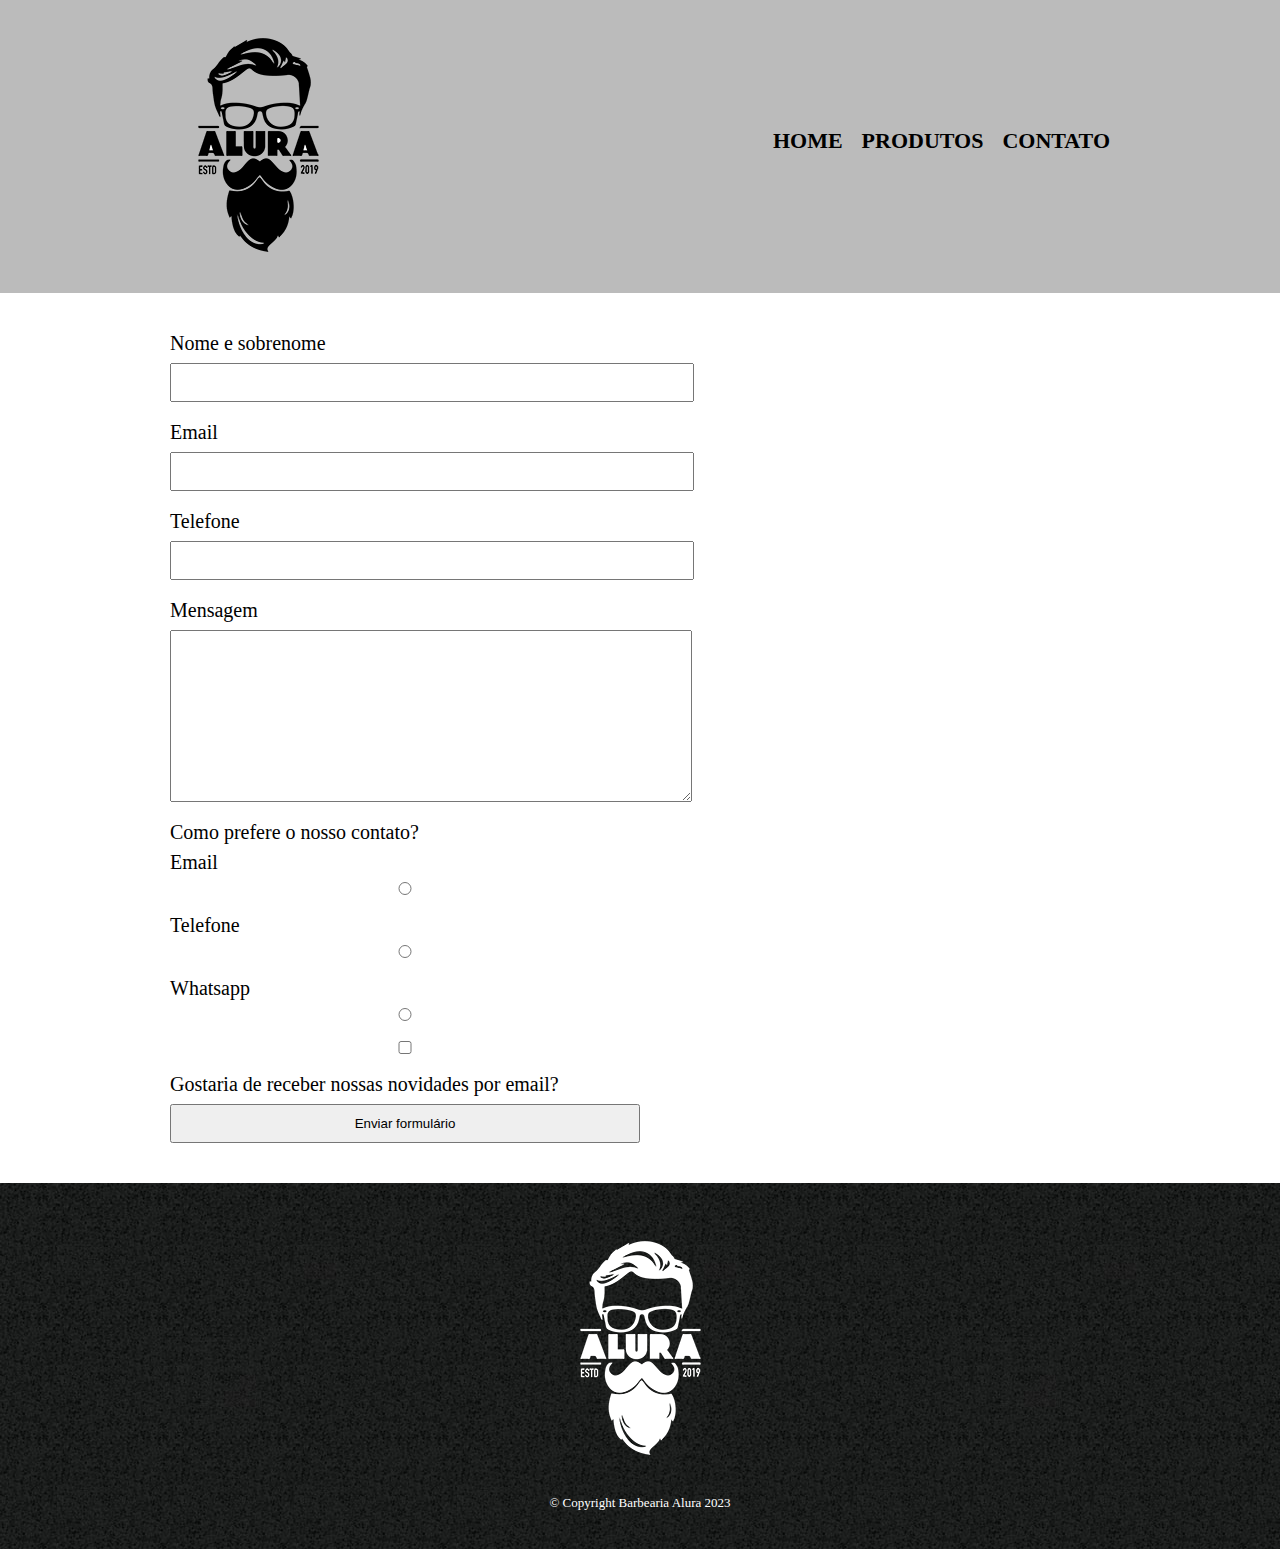
==== contato.html @ bd021522 "adiciona pagina de contato e produtos - refatora css" ====
<!DOCTYPE html>
<html>
    <head>
        <meta charset = "UTF-8">
        <title>Contato - Barbearia Alura</title>


        <link rel="stylesheet" href="reset.css">
        <link rel="stylesheet" href="style.css">
    </head>
    <body>
        <header>
        <div class="caixa">
            <h1><img src="logo.png"></h1>


            <nav>
                <ul>
                    <li><a href="index.html">Home</a></li>
                    <li><a href="produtos.html">Produtos</a></li>
                    <li><a href="contato.html">Contato</a></li>
                </ul>
            </nav>    
        </div>  
        </header>


        <main>
            <form>
                <label for="nomesobrenome">Nome e sobrenome</label>
                <input type="text" id="nomesobrenome">


                <label for="email">Email</label>
                <input type="text" id="email">


                <label for="telefone">Telefone</label>
                <input type="text" id="telefone">


                <label for="mensagem">Mensagem</label>
                <textarea cols="70" rows="10" id="mensagem"></textarea>
                <div>
                    <p>Como prefere o nosso contato?</p>
                    <label for="radio-email">Email</label>
                    <input type="radio" name="contato" value="email" id="radio-email">
   
                    <label for="radio-telefone">Telefone</label>
                    <input type="radio" name="contato" value="telefone" id="radio-telefone">
   
                    <label for=""radio-whatsapp">Whatsapp</label>
                    <input type="radio" name="contato" value="whatsapp" id="radio-whatsapp">
                </div>


                <label><input type="checkbox">Gostaria de receber nossas novidades por email?</label>


                <input type="submit" value="Enviar formulário">
            </form>
        </main>
        <footer>
            <img src="logo-branco.png">
            <p class="copyright">&copy; Copyright Barbearia Alura 2023</p>
        </footer>
    </body>
</html>
---- style.css ----
header {
    background: #BBBBBB;
    padding: 20px 0;
}


.caixa {
    position: relative;
    width: 940px;
    margin: 0 auto;
}


nav {
    position: absolute;
    top: 110px;
    right: 0;
}


nav li {
    display: inline;
    margin: 0 0 0 15px;
}


nav a {
    text-transform: uppercase;
    color: #000000;
    font-weight: bold;
    font-size: 22px;
    text-decoration: none;
}


nav a:hover {
    color:#C78C19;
    text-decoration: underline;
}


.produtos {
    width: 940px;
    margin: 0 auto;
    padding: 50px 0;
}


.produtos li {
    display: inline-block;
    text-align: center;
    width: 30%;
    vertical-align: top;
    margin: 0 1.5%;
    padding: 30px 20px;
    box-sizing: border-box;
    border: 2px solid #000000;
    border-radius: 10px;
}


.produtos li:hover {
    border-color: #C78C19;
}


.produtos li:active {
    border-color: #088C19;
}


.produtos li:hover h2 {
    font-size: 34px;
}


.produtos h2 {
    font-size: 30px;
    font-weight: bold;
}


.produto-descricao{
    font-size: 18px;
}


.produto-preco {
    font-size: 22px;
    font-weight: bold;
    margin-top: 10px;
}


footer {
    text-align: center;
    background: url("bg.jpg");
    padding: 40px 0;
}


.copyright {
    color: #FFFFFF;
    font-size: 13px;
    margin: 20px 0 0;
}


main {
    width: 940px;
    margin: 0 auto;
}


form {
    margin: 40px 0;
}


form label, form p {
    display: block;
    font-size: 20px;
    margin: 0 0 10px;
}


form input, form textarea {
    display: block;
    margin: 0 0 20px;
    padding: 10px 25px;
    width: 50%;
}
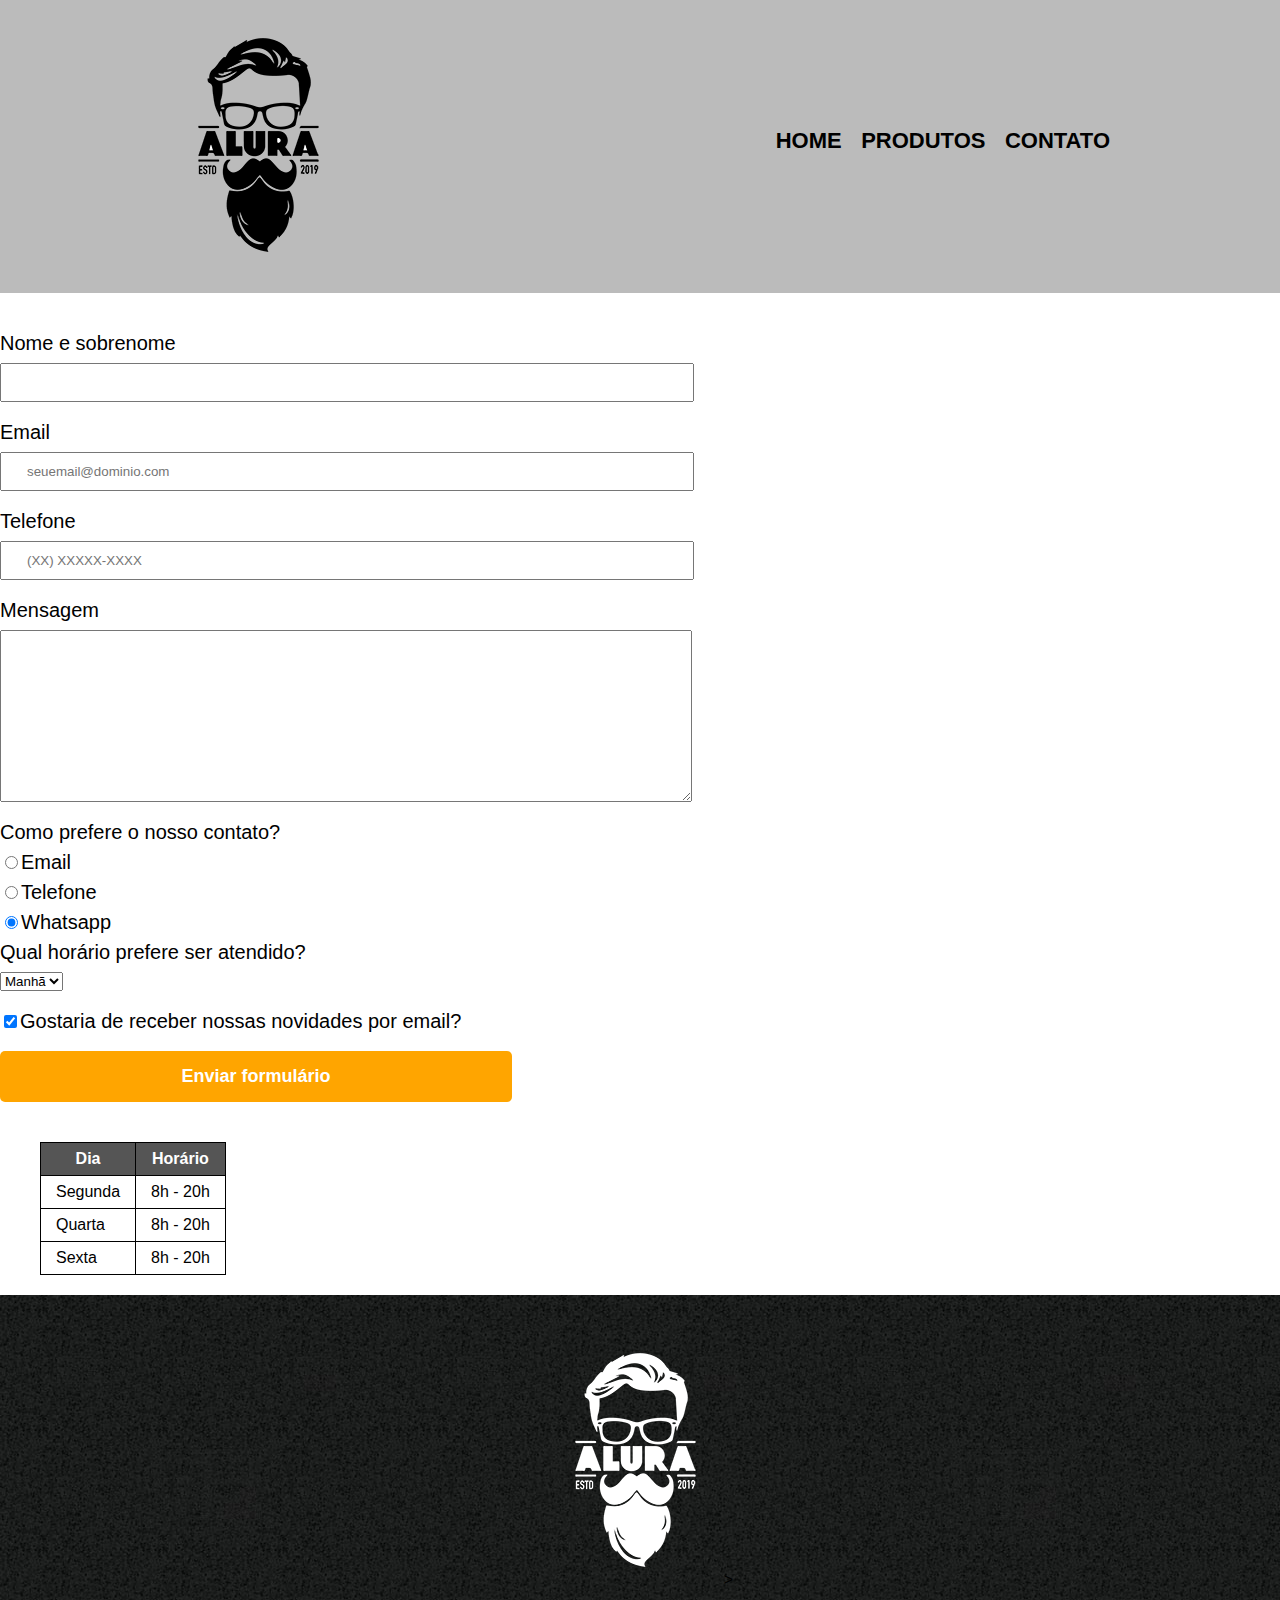
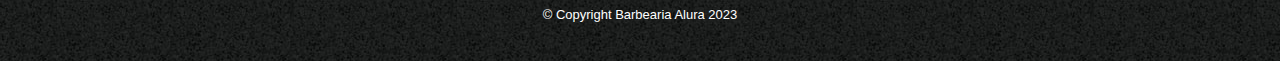
==== commit 4df68fa6: "melhora o css" ====
--- a/contato.html
+++ b/contato.html
@@ -3,7 +3,6 @@
     <head>
         <meta charset = "UTF-8">
         <title>Contato - Barbearia Alura</title>
-
 
         <link rel="stylesheet" href="reset.css">
         <link rel="stylesheet" href="style.css">
@@ -11,8 +10,7 @@
     <body>
         <header>
         <div class="caixa">
-            <h1><img src="logo.png"></h1>
-
+            <h1><img src="logo.png" alt="Logo da Barbearia Alura"></h1>
 
             <nav>
                 <ul>
@@ -21,48 +19,81 @@
                     <li><a href="contato.html">Contato</a></li>
                 </ul>
             </nav>    
-        </div>  
-        </header>
-
+        </div>   
+        </header> 
 
         <main>
             <form>
                 <label for="nomesobrenome">Nome e sobrenome</label>
-                <input type="text" id="nomesobrenome">
-
+                <input type="text" id="nomesobrenome" class="input-padrao" required>
 
                 <label for="email">Email</label>
-                <input type="text" id="email">
-
+                <input type="email" id="email" class="input-padrao" required placeholder
+                ="seuemail@dominio.com">
 
                 <label for="telefone">Telefone</label>
-                <input type="text" id="telefone">
-
+                <input type="tel" id="telefone" class="input-padrao" required placeholder
+                ="(XX) XXXXX-XXXX">
 
                 <label for="mensagem">Mensagem</label>
-                <textarea cols="70" rows="10" id="mensagem"></textarea>
-                <div>
-                    <p>Como prefere o nosso contato?</p>
-                    <label for="radio-email">Email</label>
-                    <input type="radio" name="contato" value="email" id="radio-email">
-   
-                    <label for="radio-telefone">Telefone</label>
-                    <input type="radio" name="contato" value="telefone" id="radio-telefone">
-   
-                    <label for=""radio-whatsapp">Whatsapp</label>
-                    <input type="radio" name="contato" value="whatsapp" id="radio-whatsapp">
-                </div>
+                <textarea cols="70" rows="10" id="mensagem" class="input-padrao" required></textarea>
+                
+                <fieldset>
+                    <legend>Como prefere o nosso contato?</legend>
+                    <label for="radio-email"><input type="radio" name="contato" value="
+                    email" id="radio-email">Email</label>
+                   
+    
+                    <label for="radio-telefone"><input type="radio" name="contato" value="
+                    telefone" id="radio-telefone">Telefone</label>
+                    
+    
+                    <label for="radio-whatsapp"> <input type="radio" name="contato" value="
+                    whatsapp" id="radio-whatsapp" checked>Whatsapp</label>
+                   
+                </fieldset>
 
+                <fieldset>
+                    <legend>Qual horário prefere ser atendido?</legend>
+                    <select>
+                        <option>Manhã</option>
+                        <option>Tarde</option>
+                        <option>Noite</option>
+                    </select>
+                </fieldset>
+                   
+                <label class="checkbox"><input type="checkbox" checked>Gostaria de receber nossas novidades por email?</label>
 
-                <label><input type="checkbox">Gostaria de receber nossas novidades por email?</label>
+                <input type="submit" value="Enviar formulário" class="enviar">
+            </form>
 
+            <table>
+                <thead>
+                    <tr>
+                        <th>Dia</th>
+                        <th>Horário</th>
+                    </tr>
+                </thead>
+                <tbody>
+                    <tr>
+                        <td>Segunda</td>
+                        <td>8h - 20h</td>
+                    </tr>
+                    <tr>
+                        <td>Quarta</td>
+                        <td>8h - 20h</td>
+                    </tr>
+                    <tr>
+                        <td>Sexta</td>
+                        <td>8h - 20h</td>
+                    </tr>
+                </tbody>                
+            </table>
+        </main>
 
-                <input type="submit" value="Enviar formulário">
-            </form>
-        </main>
         <footer>
-            <img src="logo-branco.png">
+            <img src="logo-branco.png" alt="Logo da Barbearia Alura">>
             <p class="copyright">&copy; Copyright Barbearia Alura 2023</p>
         </footer>
     </body>
-</html>
+</html>--- a/style.css
+++ b/style.css
@@ -1,15 +1,17 @@
+body{
+    font-family: 'Montserrat', sans-serif;
+}
+
 header {
     background: #BBBBBB;
     padding: 20px 0;
 }
 
-
 .caixa {
     position: relative;
     width: 940px;
     margin: 0 auto;
 }
-
 
 nav {
     position: absolute;
@@ -17,13 +19,11 @@
     right: 0;
 }
 
-
 nav li {
     display: inline;
     margin: 0 0 0 15px;
 }
 
-
 nav a {
     text-transform: uppercase;
     color: #000000;
@@ -32,19 +32,16 @@
     text-decoration: none;
 }
 
-
 nav a:hover {
     color:#C78C19;
     text-decoration: underline;
 }
 
-
 .produtos {
     width: 940px;
     margin: 0 auto;
     padding: 50px 0;
 }
-
 
 .produtos li {
     display: inline-block;
@@ -58,46 +55,38 @@
     border-radius: 10px;
 }
 
-
 .produtos li:hover {
     border-color: #C78C19;
 }
 
-
 .produtos li:active {
     border-color: #088C19;
 }
 
-
 .produtos li:hover h2 {
     font-size: 34px;
 }
 
-
 .produtos h2 {
     font-size: 30px;
     font-weight: bold;
 }
 
-
 .produto-descricao{
     font-size: 18px;
 }
 
-
 .produto-preco {
     font-size: 22px;
     font-weight: bold;
     margin-top: 10px;
 }
 
-
 footer {
     text-align: center;
     background: url("bg.jpg");
     padding: 40px 0;
 }
-
 
 .copyright {
     color: #FFFFFF;
@@ -105,28 +94,177 @@
     margin: 20px 0 0;
 }
 
-
 main {
-    width: 940px;
-    margin: 0 auto;
-}
-
+     
+}
 
 form {
     margin: 40px 0;
 }
 
-
-form label, form p {
+form label, form legend {
     display: block;
     font-size: 20px;
     margin: 0 0 10px;
 }
 
-
-form input, form textarea {
+.input-padrao {
     display: block;
     margin: 0 0 20px;
     padding: 10px 25px;
     width: 50%;
 }
+
+.checkbox {
+    margin: 20px 0;
+}
+
+.enviar {
+    width: 40%;
+    padding: 15px 0;
+    background: orange;
+    color: white;
+    font-weight: bold;
+    font-size: 18px;
+    border: none;
+    border-radius: 5px;
+    transition: 1s all;
+    cursor: pointer;
+}
+
+.enviar:hover {
+    background: darkorange;
+    transform: scale(1.2);
+}
+
+table {
+    margin: 20px 40px
+}
+
+thead {
+    background: #555555;
+    color: white;
+    font-weight: bold;
+}
+
+td, th{
+    border: 1px solid #000000;
+    padding: 8px 15px  ;
+}
+
+/*css da pagina inicial */
+.banner {
+    width: 100%;
+}
+
+.titulo-principal{
+    text-align: center;
+    font-size: 2em;
+    margin: 0 0 1em;
+    clear: left;
+}
+
+.principal {
+    padding: 3em 0;
+    background: #FEFEFE;
+    width: 940px;
+    margin: 0 auto;
+}
+
+.principal p {
+    margin: 0 0 1em;
+}
+
+.principal strong {
+    font-weight: bold;
+}
+
+.principal em {
+    font-style: italic;
+}
+
+.utensilios {
+    width: 120px;
+    float: left;
+    margin: 0 20px 20px 0;
+}
+
+.mapa {
+    padding:3em 0;
+    background: linear-gradient(#FEFEFE, #888888);
+}
+
+.mapa-conteudo {
+    width: 940px;
+    margin: 0 auto;
+
+}
+
+.mapa p {
+    margin: 0 0 2em;
+    text-align: center;
+}
+
+.beneficios {
+    padding: 3em 0;
+    background: #888888;
+}
+
+.conteudo-beneficios {
+    width: 640px;
+    margin: 0 auto; 
+
+}
+
+.itens:before {
+    content: "★";
+}
+
+.lista-beneficios {
+    width: 40%;
+    display: inline-block;
+    vertical-align: top;
+}
+
+.itens {
+    line-height: 1.5;
+}
+
+.itens:first-child {
+    font-weight: bold;
+}
+
+.imagem-beneficios {
+    width: 60%;
+    opacity: 1;
+    transition: 400ms;
+    box-shadow: 10px 10px 10px 0 #000000;
+}
+
+.imagem-beneficios:hover {
+    opacity: 0.3;
+}
+
+.video {
+    width: 560px;
+    margin: 2em auto;
+
+}
+
+@media screen and (max-width: 480px) {
+    .caixa, .principal, .conteudo-beneficios, .mapa-conteudo, .video {
+        width: auto;
+    }
+
+    h1 {
+        text-align: center;
+    }
+
+    nav {
+        position: static;
+    }
+
+    .lista-beneficios, .imagem-beneficios {
+        width: 100%;
+    }
+}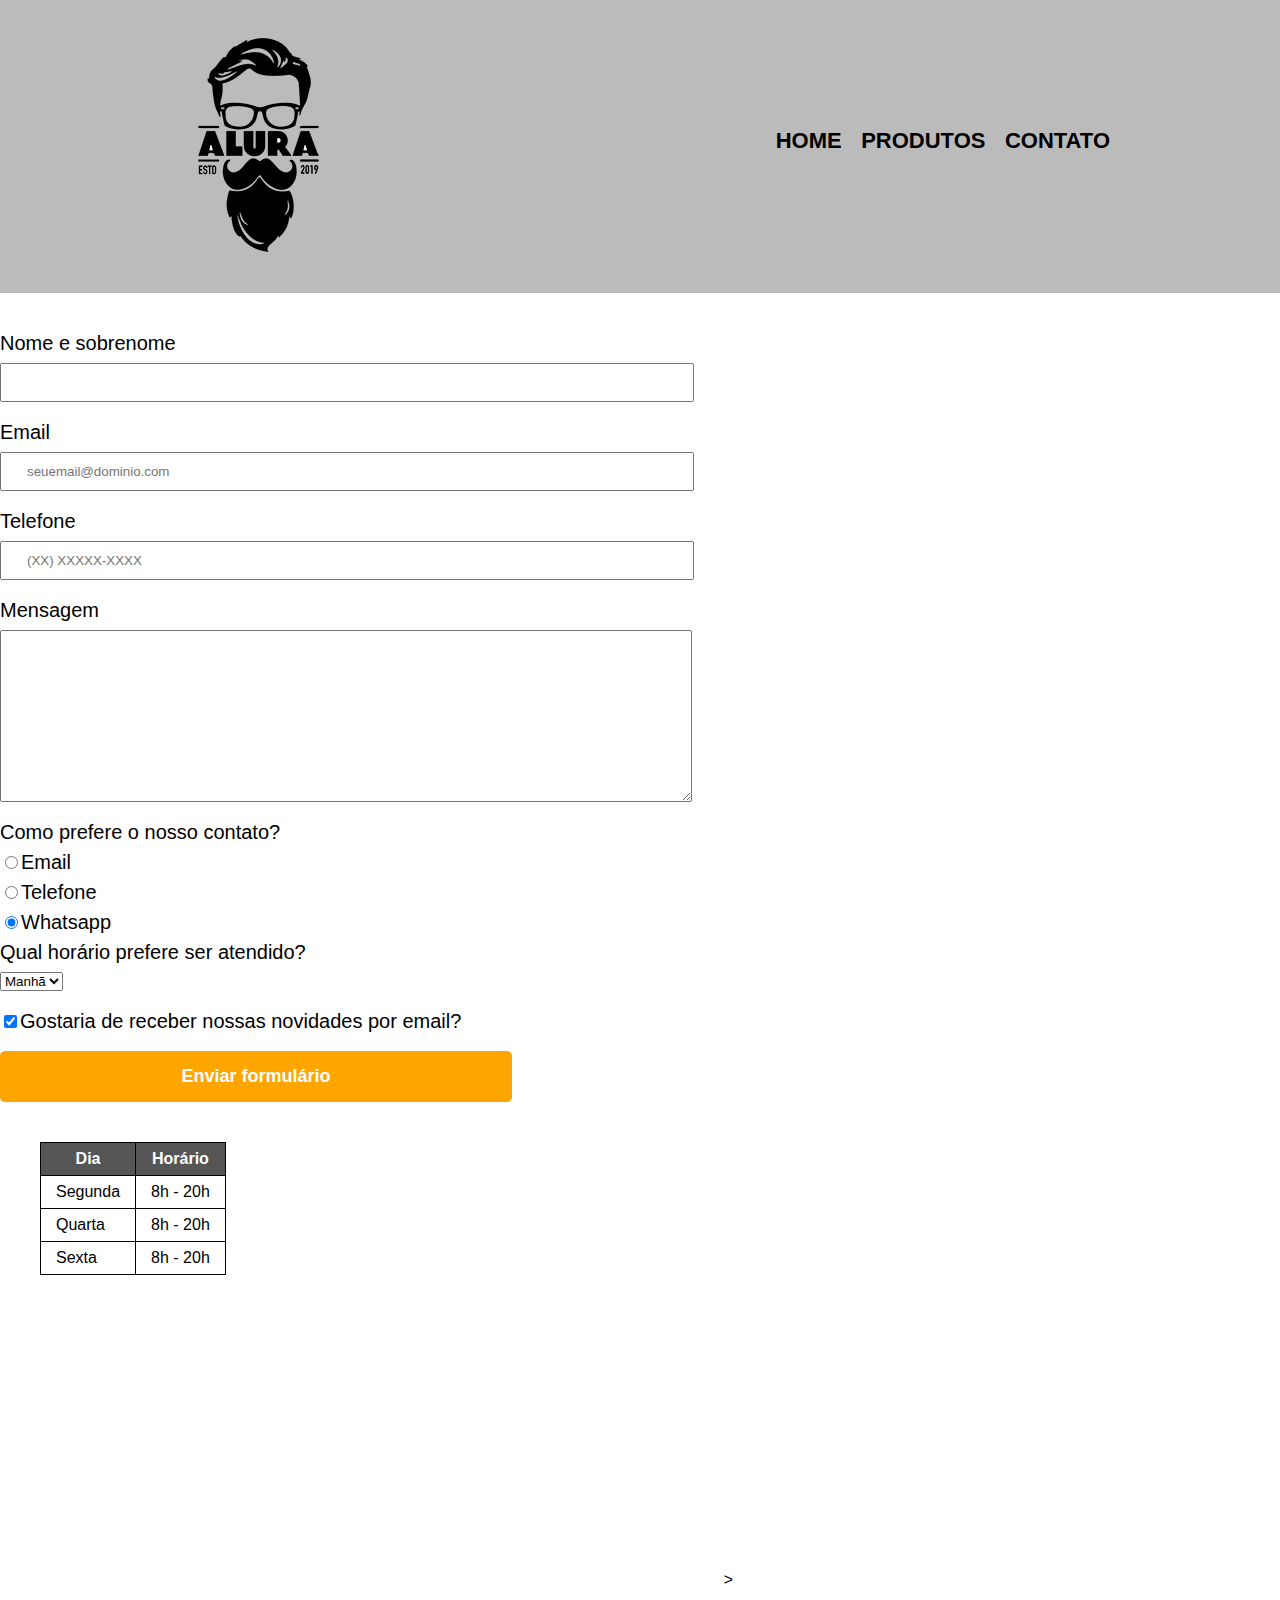
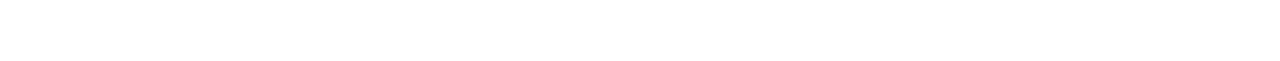
==== commit 29b19992: "organiza estrutura do projeto" ====
--- a/contato.html
+++ b/contato.html
@@ -4,13 +4,13 @@
         <meta charset = "UTF-8">
         <title>Contato - Barbearia Alura</title>
 
-        <link rel="stylesheet" href="reset.css">
-        <link rel="stylesheet" href="style.css">
+        <link rel="stylesheet" href="css/reset.css">
+        <link rel="stylesheet" href="css/style.css">
     </head>
     <body>
         <header>
         <div class="caixa">
-            <h1><img src="logo.png" alt="Logo da Barbearia Alura"></h1>
+            <h1><img src="img/logo.png" alt="Logo da Barbearia Alura"></h1>
 
             <nav>
                 <ul>
@@ -92,7 +92,7 @@
         </main>
 
         <footer>
-            <img src="logo-branco.png" alt="Logo da Barbearia Alura">>
+            <img src="img/logo-branco.png" alt="Logo da Barbearia Alura">>
             <p class="copyright">&copy; Copyright Barbearia Alura 2023</p>
         </footer>
     </body>
--- a/css/style.css
+++ b/css/style.css
@@ -0,0 +1,270 @@
+body{
+    font-family: 'Montserrat', sans-serif;
+}
+
+header {
+    background: #BBBBBB;
+    padding: 20px 0;
+}
+
+.caixa {
+    position: relative;
+    width: 940px;
+    margin: 0 auto;
+}
+
+nav {
+    position: absolute;
+    top: 110px;
+    right: 0;
+}
+
+nav li {
+    display: inline;
+    margin: 0 0 0 15px;
+}
+
+nav a {
+    text-transform: uppercase;
+    color: #000000;
+    font-weight: bold;
+    font-size: 22px;
+    text-decoration: none;
+}
+
+nav a:hover {
+    color:#C78C19;
+    text-decoration: underline;
+}
+
+.produtos {
+    width: 940px;
+    margin: 0 auto;
+    padding: 50px 0;
+}
+
+.produtos li {
+    display: inline-block;
+    text-align: center;
+    width: 30%;
+    vertical-align: top;
+    margin: 0 1.5%;
+    padding: 30px 20px;
+    box-sizing: border-box;
+    border: 2px solid #000000;
+    border-radius: 10px;
+}
+
+.produtos li:hover {
+    border-color: #C78C19;
+}
+
+.produtos li:active {
+    border-color: #088C19;
+}
+
+.produtos li:hover h2 {
+    font-size: 34px;
+}
+
+.produtos h2 {
+    font-size: 30px;
+    font-weight: bold;
+}
+
+.produto-descricao{
+    font-size: 18px;
+}
+
+.produto-preco {
+    font-size: 22px;
+    font-weight: bold;
+    margin-top: 10px;
+}
+
+footer {
+    text-align: center;
+    background: url("bg.jpg");
+    padding: 40px 0;
+}
+
+.copyright {
+    color: #FFFFFF;
+    font-size: 13px;
+    margin: 20px 0 0;
+}
+
+main {
+     
+}
+
+form {
+    margin: 40px 0;
+}
+
+form label, form legend {
+    display: block;
+    font-size: 20px;
+    margin: 0 0 10px;
+}
+
+.input-padrao {
+    display: block;
+    margin: 0 0 20px;
+    padding: 10px 25px;
+    width: 50%;
+}
+
+.checkbox {
+    margin: 20px 0;
+}
+
+.enviar {
+    width: 40%;
+    padding: 15px 0;
+    background: orange;
+    color: white;
+    font-weight: bold;
+    font-size: 18px;
+    border: none;
+    border-radius: 5px;
+    transition: 1s all;
+    cursor: pointer;
+}
+
+.enviar:hover {
+    background: darkorange;
+    transform: scale(1.2);
+}
+
+table {
+    margin: 20px 40px
+}
+
+thead {
+    background: #555555;
+    color: white;
+    font-weight: bold;
+}
+
+td, th{
+    border: 1px solid #000000;
+    padding: 8px 15px  ;
+}
+
+/*css da pagina inicial */
+.banner {
+    width: 100%;
+}
+
+.titulo-principal{
+    text-align: center;
+    font-size: 2em;
+    margin: 0 0 1em;
+    clear: left;
+}
+
+.principal {
+    padding: 3em 0;
+    background: #FEFEFE;
+    width: 940px;
+    margin: 0 auto;
+}
+
+.principal p {
+    margin: 0 0 1em;
+}
+
+.principal strong {
+    font-weight: bold;
+}
+
+.principal em {
+    font-style: italic;
+}
+
+.utensilios {
+    width: 120px;
+    float: left;
+    margin: 0 20px 20px 0;
+}
+
+.mapa {
+    padding:3em 0;
+    background: linear-gradient(#FEFEFE, #888888);
+}
+
+.mapa-conteudo {
+    width: 940px;
+    margin: 0 auto;
+
+}
+
+.mapa p {
+    margin: 0 0 2em;
+    text-align: center;
+}
+
+.beneficios {
+    padding: 3em 0;
+    background: #888888;
+}
+
+.conteudo-beneficios {
+    width: 640px;
+    margin: 0 auto; 
+
+}
+
+.itens:before {
+    content: "★";
+}
+
+.lista-beneficios {
+    width: 40%;
+    display: inline-block;
+    vertical-align: top;
+}
+
+.itens {
+    line-height: 1.5;
+}
+
+.itens:first-child {
+    font-weight: bold;
+}
+
+.imagem-beneficios {
+    width: 60%;
+    opacity: 1;
+    transition: 400ms;
+    box-shadow: 10px 10px 10px 0 #000000;
+}
+
+.imagem-beneficios:hover {
+    opacity: 0.3;
+}
+
+.video {
+    width: 560px;
+    margin: 2em auto;
+
+}
+
+@media screen and (max-width: 480px) {
+    .caixa, .principal, .conteudo-beneficios, .mapa-conteudo, .video {
+        width: auto;
+    }
+
+    h1 {
+        text-align: center;
+    }
+
+    nav {
+        position: static;
+    }
+
+    .lista-beneficios, .imagem-beneficios {
+        width: 100%;
+    }
+}